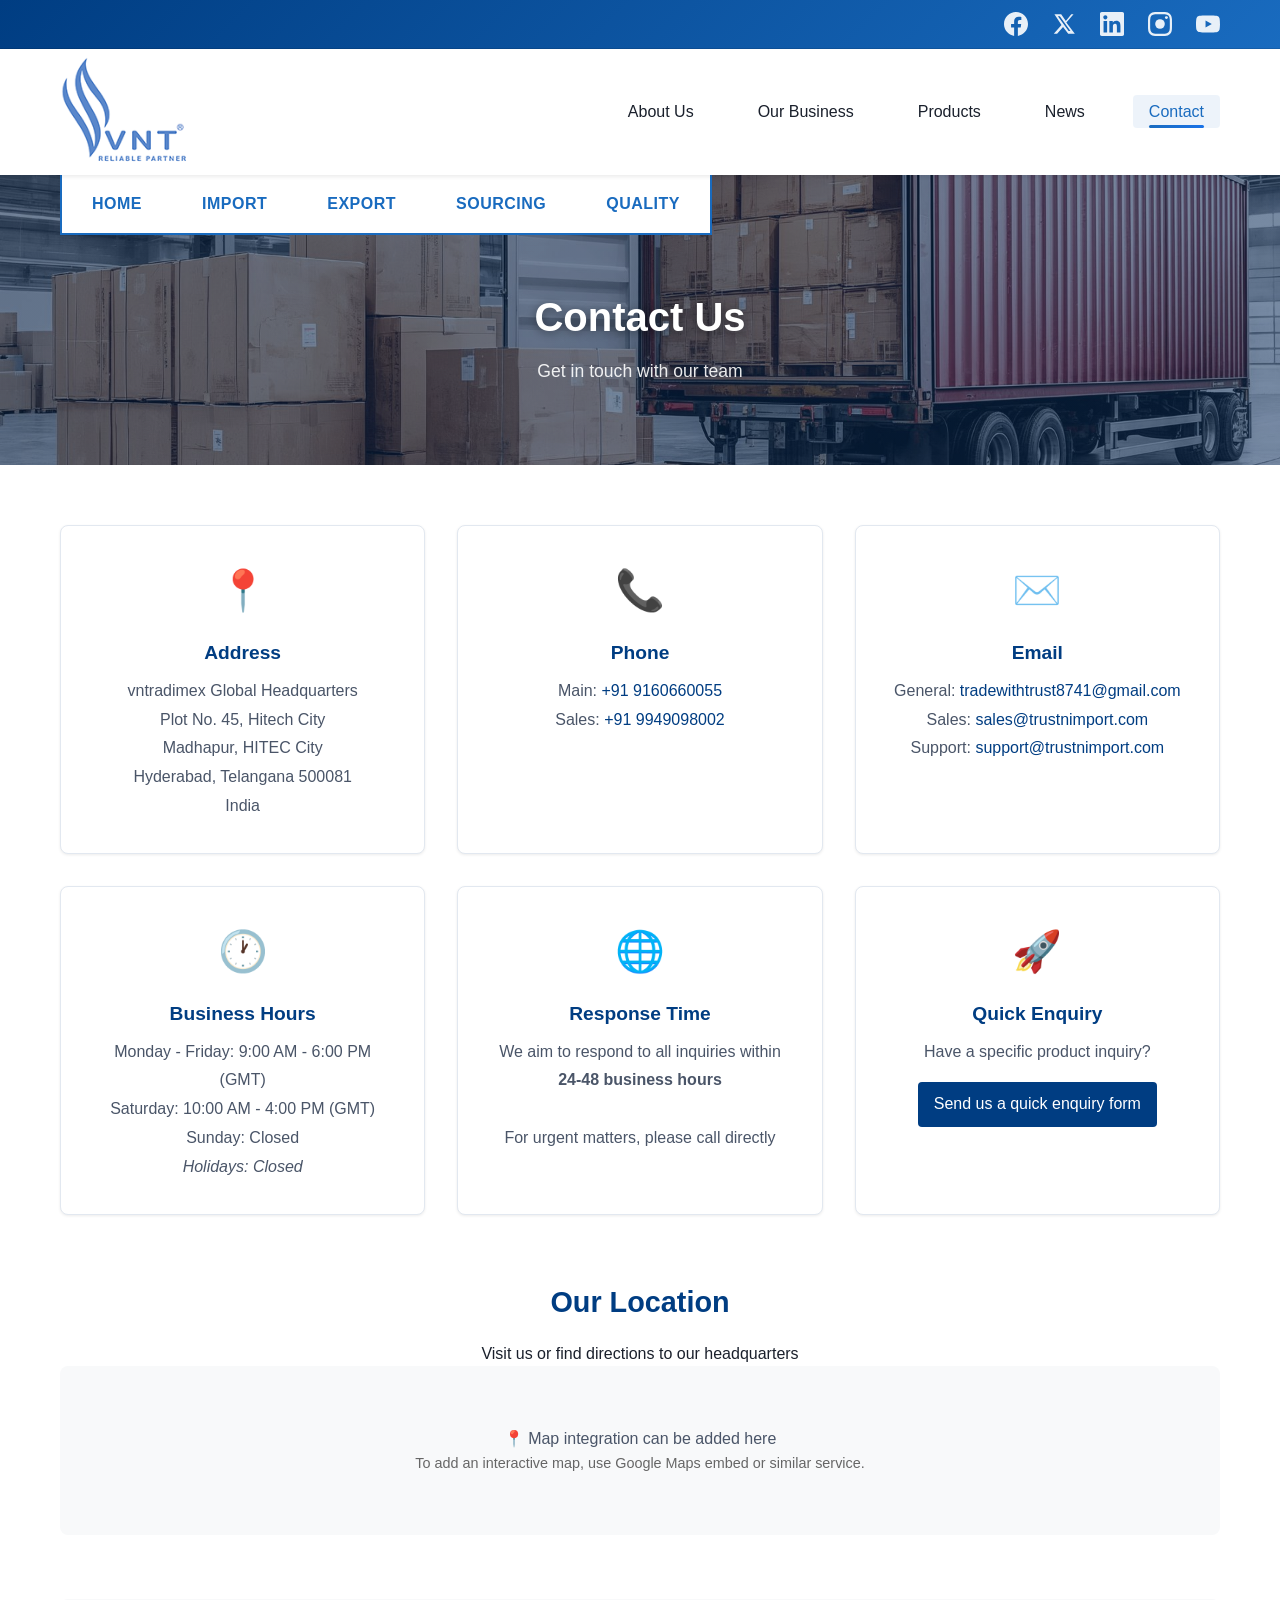
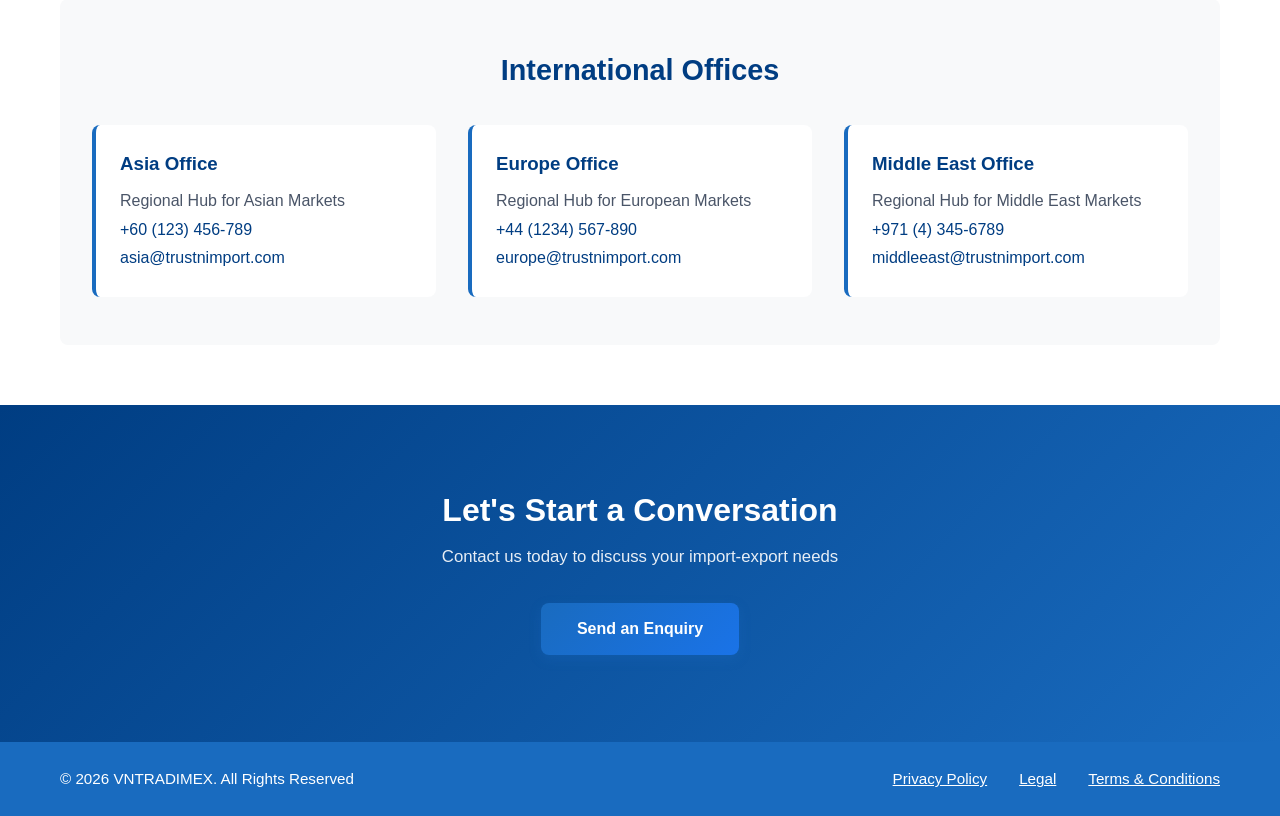
==== contact.html @ cd4cb543 "Initial commit: vntradimex static site Co-Authored-By: Claude Fable 5 <noreply@anthropic.com>" ====
<!DOCTYPE html>
<html lang="en">
<head>
    <meta charset="UTF-8">
    <meta name="viewport" content="width=device-width, initial-scale=1.0">
    <meta name="description" content="Contact vntradimex - Your trusted import-export partner. Find our address, phone, and email information.">
    <meta name="keywords" content="contact, address, phone, email, location, import-export">
    <title>Contact Us - vntradimex</title>
    <link rel="stylesheet" href="styles.css?v=5">
</head>
<body>
    <header>
        <div class="social-bar">
            <div class="container">
                <div class="social-icons">
                    <a href="https://facebook.com" target="_blank" aria-label="Facebook">
                        <svg viewBox="0 0 24 24" fill="currentColor"><path d="M24 12.073c0-6.627-5.373-12-12-12s-12 5.373-12 12c0 5.99 4.388 10.954 10.125 11.854v-8.385H7.078v-3.47h3.047V9.43c0-3.007 1.792-4.669 4.533-4.669 1.312 0 2.686.235 2.686.235v2.953H15.83c-1.491 0-1.956.925-1.956 1.874v2.25h3.328l-.532 3.47h-2.796v8.385C19.612 23.027 24 18.062 24 12.073z"/></svg>
                    </a>
                    <a href="https://twitter.com" target="_blank" aria-label="X">
                        <svg viewBox="0 0 24 24" fill="currentColor"><path d="M18.244 2.25h3.308l-7.227 8.26 8.502 11.24h-6.6l-5.165-6.756-5.966 6.756h-3.328l7.73-8.835L2.42 2.25h6.76l4.675 6.852 5.422-6.852zM16.62 19.02h1.828L7.822 4.15H5.88z"/></svg>
                    </a>
                    <a href="https://linkedin.com" target="_blank" aria-label="LinkedIn">
                        <svg viewBox="0 0 24 24" fill="currentColor"><path d="M20.447 20.452h-3.554v-5.569c0-1.328-.027-3.037-1.852-3.037-1.853 0-2.136 1.445-2.136 2.939v5.667H9.351V9h3.414v1.561h.046c.477-.9 1.637-1.85 3.37-1.85 3.601 0 4.267 2.37 4.267 5.455v6.286zM5.337 7.433c-1.144 0-2.063-.926-2.063-2.065 0-1.138.92-2.063 2.063-2.063 1.14 0 2.064.925 2.064 2.063 0 1.139-.925 2.065-2.064 2.065zm1.782 13.019H3.555V9h3.564v11.452zM22.225 0H1.771C.792 0 0 .774 0 1.729v20.542C0 23.227.792 24 1.771 24h20.451C23.2 24 24 23.227 24 22.271V1.729C24 .774 23.2 0 22.225 0z"/></svg>
                    </a>
                    <a href="https://instagram.com" target="_blank" aria-label="Instagram">
                        <svg viewBox="0 0 24 24" fill="currentColor"><path d="M12 2.163c3.204 0 3.584.012 4.85.07 3.252.148 4.771 1.691 4.919 4.919.058 1.265.069 1.645.069 4.849 0 3.205-.012 3.584-.069 4.849-.149 3.225-1.664 4.771-4.919 4.919-1.266.058-1.644.07-4.85.07-3.204 0-3.584-.012-4.849-.07-3.26-.149-4.771-1.699-4.919-4.92-.058-1.265-.07-1.644-.07-4.849 0-3.204.013-3.583.07-4.849.149-3.227 1.664-4.771 4.919-4.919 1.266-.057 1.645-.069 4.849-.069zm0-2.163C8.756 0 8.313.014 7.053.072 2.695.272.273 2.69.073 7.052.014 8.313 0 8.756 0 12s.013 3.687.072 4.947c.2 4.358 2.618 6.78 6.98 6.98 1.259.058 1.702.072 4.948.072 3.247 0 3.691-.014 4.951-.072 4.358-.2 6.78-2.618 6.977-6.98.058-1.26.073-1.703.073-4.948 0-3.246-.015-3.689-.073-4.948-.196-4.354-2.617-6.78-6.977-6.98C15.687.014 15.231 0 12 0z"/><circle cx="12" cy="12" r="3.6"/><path d="M12 16.8a4.8 4.8 0 1 1 0-9.6 4.8 4.8 0 0 1 0 9.6z"/><circle cx="18.406" cy="5.595" r="1.44"/></svg>
                    </a>
                    <a href="https://youtube.com" target="_blank" aria-label="YouTube">
                        <svg viewBox="0 0 24 24" fill="currentColor"><path d="M23.498 6.186a3.016 3.016 0 0 0-2.122-2.136C19.505 3.545 12 3.545 12 3.545s-7.505 0-9.377.505A3.017 3.017 0 0 0 .502 6.186C0 8.07 0 12 0 12s0 3.93.502 5.814a3.016 3.016 0 0 0 2.122 2.136c1.871.505 9.376.505 9.376.505s7.505 0 9.377-.505a3.015 3.015 0 0 0 2.122-2.136C24 15.93 24 12 24 12s0-3.93-.502-5.814zM9.545 15.568V8.432L15.818 12l-6.273 3.568z"/></svg>
                    </a>
                </div>
            </div>
        </div>
        <nav class="navbar">
            <div class="container">
                <div class="logo">
                    <a href="index.html" class="logo-link">
                        <img src="images/logo.png" alt="vntradimex - Import Export" class="logo-img">
                    </a>
                </div>
                <ul class="nav-menu">
                    <li><a href="about.html">About Us</a></li>
                    <li><a href="our-business.html">Our Business</a></li>
                    <li><a href="products.html">Products</a></li>
                    <li><a href="news.html">News</a></li>
                    <li><a href="contact.html">Contact</a></li>
                </ul>
                <div class="hamburger">
                    <span></span>
                    <span></span>
                    <span></span>
                </div>
            </div>
        </nav>
    </header>

    <main>
        <section class="page-hero">
            <div class="banner-tabs">
                <a href="index.html" class="pagi-btn">HOME</a>
                <a href="index.html#import" class="pagi-btn">IMPORT</a>
                <a href="index.html#export" class="pagi-btn">EXPORT</a>
                <a href="index.html#sourcing" class="pagi-btn">SOURCING</a>
                <a href="index.html#quality" class="pagi-btn">QUALITY</a>
            </div>
            <div class="container">
                <h1>Contact Us</h1>
                <p>Get in touch with our team</p>
            </div>
        </section>

        <section class="contact-section">
            <div class="container">
                <div class="contact-grid">
                    <div class="contact-card">
                        <div class="contact-icon">📍</div>
                        <h3>Address</h3>
                        <p>
                            vntradimex Global Headquarters<br>
                            Plot No. 45, Hitech City<br>
                            Madhapur, HITEC City<br>
                            Hyderabad, Telangana 500081<br>
                            India
                        </p>
                    </div>

                    <div class="contact-card">
                        <div class="contact-icon">📞</div>
                        <h3>Phone</h3>
                        <p>
                            Main: <a href="tel:+919160660055">+91 9160660055</a><br>
                            Sales: <a href="tel:+919949098002">+91 9949098002</a>
                        </p>
                    </div>

                    <div class="contact-card">
                        <div class="contact-icon">✉️</div>
                        <h3>Email</h3>
                        <p>
                            General: <a href="mailto:tradewithtrust8741@gmail.com">tradewithtrust8741@gmail.com</a><br>
                            Sales: <a href="mailto:sales@trustnimport.com">sales@trustnimport.com</a><br>
                            Support: <a href="mailto:support@trustnimport.com">support@trustnimport.com</a>
                        </p>
                    </div>

                    <div class="contact-card">
                        <div class="contact-icon">🕐</div>
                        <h3>Business Hours</h3>
                        <p>
                            Monday - Friday: 9:00 AM - 6:00 PM (GMT)<br>
                            Saturday: 10:00 AM - 4:00 PM (GMT)<br>
                            Sunday: Closed<br>
                            <em>Holidays: Closed</em>
                        </p>
                    </div>

                    <div class="contact-card">
                        <div class="contact-icon">🌐</div>
                        <h3>Response Time</h3>
                        <p>
                            We aim to respond to all inquiries within<br>
                            <strong>24-48 business hours</strong><br>
                            <br>
                            For urgent matters, please call directly
                        </p>
                    </div>

                    <div class="contact-card">
                        <div class="contact-icon">🚀</div>
                        <h3>Quick Enquiry</h3>
                        <p>
                            Have a specific product inquiry?<br>
                            <a href="enquiry.html" class="quick-link">Send us a quick enquiry form</a>
                        </p>
                    </div>
                </div>

                <div class="map-section">
                    <h2>Our Location</h2>
                    <p>Visit us or find directions to our headquarters</p>
                    <div class="map-placeholder">
                        <p>📍 Map integration can be added here</p>
                        <p style="font-size: 0.9em; color: #666;">
                            To add an interactive map, use Google Maps embed or similar service.
                        </p>
                    </div>
                </div>

                <div class="international-offices">
                    <h2>International Offices</h2>
                    <div class="offices-grid">
                        <div class="office">
                            <h3>Asia Office</h3>
                            <p>
                                Regional Hub for Asian Markets<br>
                                <a href="tel:+60123456789">+60 (123) 456-789</a><br>
                                <a href="mailto:asia@trustnimport.com">asia@trustnimport.com</a>
                            </p>
                        </div>
                        <div class="office">
                            <h3>Europe Office</h3>
                            <p>
                                Regional Hub for European Markets<br>
                                <a href="tel:+441234567890">+44 (1234) 567-890</a><br>
                                <a href="mailto:europe@trustnimport.com">europe@trustnimport.com</a>
                            </p>
                        </div>
                        <div class="office">
                            <h3>Middle East Office</h3>
                            <p>
                                Regional Hub for Middle East Markets<br>
                                <a href="tel:+97143456789">+971 (4) 345-6789</a><br>
                                <a href="mailto:middleeast@trustnimport.com">middleeast@trustnimport.com</a>
                            </p>
                        </div>
                    </div>
                </div>
            </div>
        </section>

        <section class="cta-section">
            <div class="container">
                <h2>Let's Start a Conversation</h2>
                <p>Contact us today to discuss your import-export needs</p>
                <a href="enquiry.html" class="cta-button">Send an Enquiry</a>
            </div>
        </section>
    </main>

    <footer class="footer-slim">
        <div class="container">
            <div class="footer-slim-row">
                <p>&copy; 2026 VNTRADIMEX. All Rights Reserved</p>
                <ul class="footer-slim-links">
                    <li><a href="about.html">Privacy Policy</a></li>
                    <li><a href="about.html">Legal</a></li>
                    <li><a href="about.html">Terms &amp; Conditions</a></li>
                </ul>
            </div>
        </div>
    </footer>

    <script src="script.js"></script>
</body>
</html>
---- styles.css ----
:root {
    --primary-color: #003d82;
    --secondary-color: #002654;
    --accent-color: #d32f2f;
    --light-bg: #f8f9fa;
    --white: #ffffff;
    --text-dark: #1a202c;
    --text-light: #4a5568;
    --border-color: #e2e8f0;
    --success-color: #2d7a4a;
    --error-color: #e74c3c;
    --brand-blue: #196bbf;
    --brand-blue-light: #1a73e8;
}

* {
    margin: 0;
    padding: 0;
    box-sizing: border-box;
}

body {
    font-family: 'Segoe UI', Tahoma, Geneva, Verdana, sans-serif;
    line-height: 1.6;
    color: var(--text-dark);
    background-color: var(--white);
}

.container {
    max-width: 1200px;
    margin: 0 auto;
    padding: 0 20px;
}

/* Header & Navigation */
header {
    background-color: var(--white);
    box-shadow: 0 2px 4px rgba(0, 0, 0, 0.08);
    position: sticky;
    top: 0;
    z-index: 1000;
}

.social-bar {
    background: linear-gradient(135deg, var(--primary-color) 0%, var(--brand-blue) 100%);
    padding: 0.75rem 0;
    border-bottom: 1px solid rgba(0, 0, 0, 0.1);
}

.social-bar .container {
    display: flex;
    justify-content: flex-end;
    align-items: center;
}

.social-icons {
    display: flex;
    gap: 1.5rem;
    align-items: center;
}

.social-icons a {
    display: flex;
    align-items: center;
    justify-content: center;
    width: 24px;
    height: 24px;
    color: var(--white);
    transition: all 0.3s ease;
    opacity: 0.9;
}

.social-icons a:hover {
    opacity: 1;
    transform: scale(1.15) translateY(-2px);
    color: #ffb84d;
}

.social-icons svg {
    width: 100%;
    height: 100%;
    fill: currentColor;
}

.navbar {
    padding: 0.5rem 0;
}

.navbar .container {
    display: flex;
    justify-content: space-between;
    align-items: center;
    gap: 2rem;
}

.logo {
    display: flex;
    align-items: center;
}

.logo-link {
    display: flex;
    align-items: center;
    text-decoration: none;
    cursor: pointer;
}

.logo-img {
    height: 110px;
    width: auto;
    max-width: 380px;
    object-fit: contain;
    transition: transform 0.3s cubic-bezier(0.4, 0, 0.2, 1);
    mix-blend-mode: multiply;
}

.logo-link:hover .logo-img {
    transform: scale(1.05);
}

.logo h1 {
    font-size: 1.8rem;
    color: var(--primary-color);
    font-weight: 700;
    letter-spacing: 0.5px;
}

.nav-menu {
    display: flex;
    list-style: none;
    gap: 2rem;
    margin-left: auto;
}

.nav-menu a {
    text-decoration: none;
    color: var(--text-dark);
    font-weight: 500;
    transition: all 0.3s ease;
    position: relative;
    padding: 0.5rem 1rem;
    border-radius: 4px;
}

.nav-menu a:hover,
.nav-menu a.active {
    color: var(--brand-blue);
    background-color: rgba(25, 107, 191, 0.08);
}

.nav-menu a::after {
    content: '';
    position: absolute;
    bottom: 0;
    left: 1rem;
    width: 0;
    height: 3px;
    background: linear-gradient(90deg, var(--brand-blue), var(--brand-blue-light));
    transition: width 0.4s cubic-bezier(0.4, 0, 0.2, 1);
    border-radius: 2px;
}

.nav-menu a:hover::after,
.nav-menu a.active::after {
    width: calc(100% - 2rem);
}

.hamburger {
    display: none;
    flex-direction: column;
    cursor: pointer;
    margin-left: auto;
}

.hamburger span {
    width: 25px;
    height: 3px;
    background-color: var(--text-dark);
    margin: 5px 0;
    transition: 0.3s;
}

/* Sub Navigation Bar */
.sub-navbar {
    background: linear-gradient(135deg, var(--brand-blue) 0%, var(--brand-blue-light) 100%);
    border-bottom: 2px solid var(--primary-color);
}

.sub-navbar .container {
    display: flex;
    justify-content: flex-start;
    align-items: center;
}

.sub-nav-menu {
    display: flex;
    list-style: none;
    gap: 0;
    margin: 0;
    width: 100%;
}

.sub-nav-menu li {
    flex: 1;
    text-align: center;
}

.sub-nav-menu a {
    display: block;
    color: var(--white);
    text-decoration: none;
    font-weight: 600;
    font-size: 0.95rem;
    padding: 1rem;
    transition: all 0.3s ease;
    border-bottom: 3px solid transparent;
    letter-spacing: 0.5px;
}

.sub-nav-menu a:hover,
.sub-nav-menu a.active {
    background-color: rgba(255, 255, 255, 0.1);
    border-bottom-color: var(--white);
}

@media (max-width: 768px) {
    .sub-nav-menu {
        overflow-x: auto;
        flex-wrap: nowrap;
    }

    .sub-nav-menu li {
        min-width: 120px;
    }
}

/* Hero Section */
.hero {
    color: var(--white);
    padding: 100px 20px;
    text-align: center;
    min-height: 400px;
    display: flex;
    align-items: center;
    justify-content: center;
    position: relative;
    overflow: hidden;
    background-image: url('images/hero-bg.svg');
    background-position: center;
    background-size: cover;
}

.hero-overlay {
    position: absolute;
    top: 0;
    left: 0;
    right: 0;
    bottom: 0;
    background: linear-gradient(135deg, rgba(0, 38, 84, 0.45) 0%, rgba(0, 61, 130, 0.35) 100%);
    pointer-events: none;
    z-index: 1;
}

.hero-content {
    position: relative;
    z-index: 2;
    animation: slideUp 0.8s ease-out;
    max-width: 800px;
}

@keyframes slideUp {
    from {
        opacity: 0;
        transform: translateY(30px);
    }
    to {
        opacity: 1;
        transform: translateY(0);
    }
}

.hero-content h1 {
    font-size: 3.5rem;
    margin-bottom: 1rem;
    font-weight: 900;
    letter-spacing: -1px;
    line-height: 1.1;
    text-shadow: 0 2px 10px rgba(0, 0, 0, 0.3);
}

.hero-content p {
    font-size: 1.3rem;
    margin-bottom: 2rem;
    opacity: 0.95;
    font-weight: 500;
    line-height: 1.6;
    text-shadow: 0 1px 5px rgba(0, 0, 0, 0.2);
}

.page-hero {
    background-image: linear-gradient(135deg, rgba(0, 30, 70, 0.55) 0%, rgba(10, 45, 90, 0.55) 100%), url('images/hero/hero-home.jpg');
    background-size: cover;
    background-position: center;
    color: var(--white);
    padding: 110px 20px 80px;
    text-align: center;
    position: relative;
}

.page-hero h1 {
    text-shadow: 0 2px 10px rgba(0, 0, 0, 0.4);
}

.page-hero h1 {
    font-size: 2.5rem;
    margin-bottom: 0.5rem;
}

.page-hero p {
    font-size: 1.1rem;
    opacity: 0.9;
}

/* Buttons */
.cta-button {
    display: inline-block;
    background: linear-gradient(135deg, var(--brand-blue) 0%, var(--brand-blue-light) 100%);
    color: var(--white);
    padding: 13px 36px;
    border-radius: 8px;
    text-decoration: none;
    font-weight: 600;
    transition: all 0.3s cubic-bezier(0.4, 0, 0.2, 1);
    border: none;
    cursor: pointer;
    font-size: 1rem;
    box-shadow: 0 4px 12px rgba(25, 107, 191, 0.3);
    position: relative;
    overflow: hidden;
}

.cta-button::before {
    content: '';
    position: absolute;
    top: 50%;
    left: 50%;
    width: 0;
    height: 0;
    background: rgba(255, 255, 255, 0.3);
    border-radius: 50%;
    transform: translate(-50%, -50%);
    transition: width 0.6s, height 0.6s;
}

.cta-button:hover::before {
    width: 300px;
    height: 300px;
}

.cta-button:hover {
    background: linear-gradient(135deg, var(--primary-color) 0%, var(--brand-blue) 100%);
    box-shadow: 0 8px 20px rgba(25, 107, 191, 0.4);
    transform: translateY(-3px);
}

.view-btn {
    display: inline-block;
    color: var(--primary-color);
    text-decoration: none;
    font-weight: 600;
    border-bottom: 2px solid var(--primary-color);
    padding: 5px 0;
    transition: all 0.3s ease;
}

.view-btn:hover {
    color: var(--brand-blue);
    border-bottom-color: var(--brand-blue);
}

/* Services Section */
.services {
    padding: 80px 20px;
    background-color: #f5f5f5;
}

.services h2 {
    font-size: 2.2rem;
    margin-bottom: 3rem;
    text-align: center;
    color: var(--primary-color);
    font-weight: 700;
}

.services-grid {
    display: grid;
    grid-template-columns: repeat(auto-fit, minmax(200px, 1fr));
    gap: 2rem;
}

.service-card {
    background-color: var(--white);
    padding: 2.5rem 1.5rem;
    border-radius: 8px;
    text-align: center;
    transition: all 0.3s ease;
    border: none;
    border-top: 4px solid var(--brand-blue);
    box-shadow: 0 2px 12px rgba(0, 0, 0, 0.08);
}

.service-card:hover {
    transform: translateY(-8px);
    box-shadow: 0 15px 35px rgba(0, 82, 204, 0.15);
}

.service-icon {
    font-size: 2.8rem;
    margin-bottom: 1rem;
}

.service-card h3 {
    color: var(--primary-color);
    font-size: 1.2rem;
    margin-bottom: 0.75rem;
    font-weight: 700;
    letter-spacing: 1px;
}

.service-card p {
    color: var(--text-light);
    font-size: 0.95rem;
    line-height: 1.6;
}

/* About Section */
.about-section {
    padding: 80px 20px;
    background-color: var(--white);
}

.about-section h2 {
    font-size: 2.2rem;
    margin-bottom: 3rem;
    text-align: center;
    color: var(--primary-color);
    font-weight: 700;
}

.about-grid {
    display: grid;
    grid-template-columns: repeat(auto-fit, minmax(250px, 1fr));
    gap: 2rem;
}

.about-card {
    background: linear-gradient(135deg, #f8fafc 0%, var(--white) 100%);
    padding: 2.5rem 2rem;
    border-radius: 8px;
    text-align: center;
    box-shadow: 0 2px 12px rgba(0, 0, 0, 0.08);
    border-left: 4px solid var(--brand-blue);
    transition: all 0.3s ease;
}

.about-card:hover {
    transform: translateY(-4px);
    box-shadow: 0 12px 24px rgba(0, 82, 204, 0.15);
}

.about-card h3 {
    color: var(--primary-color);
    font-size: 1.2rem;
    margin-bottom: 1rem;
    font-weight: 700;
    letter-spacing: 1px;
}

.about-card p {
    color: var(--text-light);
    line-height: 1.7;
    font-size: 0.95rem;
}

/* Global Network Section */
.global-network {
    padding: 80px 20px;
    background: linear-gradient(135deg, #e8f0f8 0%, #d6e5f5 100%);
}

.global-network h2 {
    font-size: 2.2rem;
    margin-bottom: 2rem;
    text-align: center;
    color: var(--primary-color);
    font-weight: 700;
}

.network-content {
    text-align: center;
    color: var(--text-dark);
    font-size: 1.05rem;
    line-height: 1.7;
    max-width: 700px;
    margin: 0 auto;
}

/* News Section */
.news-section {
    padding: 80px 20px;
    background-color: #f5f5f5;
}

.news-section h2 {
    font-size: 2.2rem;
    margin-bottom: 3rem;
    text-align: center;
    color: var(--primary-color);
    font-weight: 700;
}

.news-grid {
    display: grid;
    grid-template-columns: repeat(auto-fit, minmax(280px, 1fr));
    gap: 2rem;
}

.news-card {
    background-color: var(--white);
    padding: 2rem;
    border-radius: 8px;
    border-left: 4px solid var(--brand-blue);
    transition: all 0.3s ease;
    box-shadow: 0 2px 12px rgba(0, 0, 0, 0.08);
}

.news-card:hover {
    transform: translateY(-4px);
    box-shadow: 0 12px 24px rgba(0, 82, 204, 0.15);
}

.news-card h3 {
    color: var(--primary-color);
    font-size: 1.2rem;
    margin-bottom: 0.75rem;
    font-weight: 700;
}

.news-card p {
    color: var(--text-light);
    line-height: 1.6;
    margin-bottom: 1rem;
    font-size: 0.95rem;
}

.view-more {
    color: var(--brand-blue);
    text-decoration: none;
    font-weight: 600;
    transition: all 0.3s ease;
    display: inline-block;
}

.view-more:hover {
    color: #ff5722;
    transform: translateX(4px);
}

/* Featured Products Section */
.featured-products {
    padding: 80px 20px;
    background-color: #f5f5f5;
}

.featured-products h2 {
    font-size: 2.2rem;
    margin-bottom: 3rem;
    text-align: center;
    color: var(--primary-color);
    font-weight: 700;
}

/* Products Section */
.products-section {
    padding: 80px 20px;
    background-color: var(--white);
}

.products-section h2 {
    font-size: 2.2rem;
    margin-bottom: 3rem;
    text-align: center;
    color: var(--primary-color);
    font-weight: 700;
}

.products-cta {
    text-align: center;
    margin-top: 3rem;
}

.view-more-btn {
    display: inline-block;
    background: linear-gradient(135deg, var(--brand-blue) 0%, var(--brand-blue-light) 100%);
    color: var(--white);
    padding: 12px 32px;
    border-radius: 8px;
    text-decoration: none;
    font-weight: 600;
    transition: all 0.3s ease;
    border: none;
    cursor: pointer;
    font-size: 1rem;
    box-shadow: 0 4px 12px rgba(25, 107, 191, 0.3);
}

.view-more-btn:hover {
    background: linear-gradient(135deg, var(--primary-color) 0%, var(--brand-blue) 100%);
    box-shadow: 0 8px 20px rgba(25, 107, 191, 0.4);
    transform: translateY(-3px);
}

.products-grid {
    display: grid;
    grid-template-columns: repeat(auto-fit, minmax(250px, 1fr));
    gap: 2rem;
}

.product-card {
    background-color: var(--white);
    border-radius: 8px;
    overflow: hidden;
    box-shadow: 0 2px 12px rgba(0, 0, 0, 0.08);
    transition: all 0.4s cubic-bezier(0.4, 0, 0.2, 1);
    border: none;
    border-top: 3px solid var(--brand-blue);
    position: relative;
}

.product-card:hover {
    transform: translateY(-8px);
    box-shadow: 0 15px 35px rgba(0, 82, 204, 0.2);
}

.product-image {
    width: 100%;
    height: 200px;
    background: linear-gradient(135deg, var(--light-bg) 0%, #e5e7eb 100%);
    overflow: hidden;
    position: relative;
}

.product-image img {
    width: 100%;
    height: 100%;
    object-fit: cover;
    transition: transform 0.4s cubic-bezier(0.4, 0, 0.2, 1);
}

.product-card:hover .product-image img {
    transform: scale(1.1);
}

.product-card h3 {
    padding: 1.5rem 1rem 0.5rem;
    font-size: 1.3rem;
    color: var(--primary-color);
}

.product-card p {
    padding: 0 1rem;
    color: var(--text-light);
    font-size: 0.95rem;
}

.product-card .view-btn {
    display: block;
    padding: 1rem;
    margin-top: 0.5rem;
    text-align: center;
    margin-bottom: 1rem;
    border: none;
}

/* Products Section (Detailed) */
.products-section {
    padding: 60px 20px;
}

@keyframes slideInLeft {
    from {
        opacity: 0;
        transform: translateX(-60px);
    }
    to {
        opacity: 1;
        transform: translateX(0);
    }
}

@keyframes slideInRight {
    from {
        opacity: 0;
        transform: translateX(60px);
    }
    to {
        opacity: 1;
        transform: translateX(0);
    }
}

@keyframes flash {
    0% {
        background-color: transparent;
    }
    50% {
        background-color: rgba(25, 107, 191, 0.15);
    }
    100% {
        background-color: transparent;
    }
}

.product-detail {
    display: grid;
    grid-template-columns: 1fr 1fr;
    gap: 3rem;
    margin-bottom: 4rem;
    align-items: center;
}

/* hide for scroll-reveal only when JS is active */
.js .product-detail:not(.animate-in) {
    opacity: 0;
}

.product-detail.animate-in {
    animation: flash 0.8s ease-in-out;
    opacity: 1;
}

.product-detail.animate-in:nth-child(1),
.product-detail.animate-in:nth-child(3),
.product-detail.animate-in:nth-child(5) {
    animation: slideInLeft 0.8s cubic-bezier(0.4, 0, 0.2, 1), flash 0.8s ease-in-out;
}

.product-detail.animate-in:nth-child(2),
.product-detail.animate-in:nth-child(4) {
    animation: slideInRight 0.8s cubic-bezier(0.4, 0, 0.2, 1), flash 0.8s ease-in-out;
}

.product-detail:nth-child(even) {
    direction: rtl;
}

.product-detail:nth-child(even) > * {
    direction: ltr;
}

.product-detail-image {
    width: 100%;
    height: 400px;
    background-color: #f0f0f0;
    border-radius: 8px;
    overflow: hidden;
    transition: all 0.4s cubic-bezier(0.4, 0, 0.2, 1);
    box-shadow: 0 10px 30px rgba(0, 0, 0, 0.1);
}

.product-detail:hover .product-detail-image {
    transform: scale(1.05) translateY(-8px);
    box-shadow: 0 20px 50px rgba(25, 107, 191, 0.2);
}

.product-detail-image img {
    width: 100%;
    height: 100%;
    object-fit: cover;
    transition: transform 0.5s cubic-bezier(0.4, 0, 0.2, 1);
}

.product-detail:hover .product-detail-image img {
    transform: scale(1.08);
}

.product-detail-content {
    transition: all 0.4s cubic-bezier(0.4, 0, 0.2, 1);
}

.product-detail:hover .product-detail-content {
    transform: translateY(-4px);
}

.product-detail-content h2 {
    font-size: 2rem;
    color: var(--primary-color);
    margin-bottom: 0.5rem;
    transition: all 0.4s cubic-bezier(0.4, 0, 0.2, 1);
}

.product-detail:hover .product-detail-content h2 {
    color: var(--brand-blue);
    text-shadow: 0 2px 4px rgba(25, 107, 191, 0.15);
}

.product-type {
    display: inline-block;
    background-color: var(--brand-blue);
    color: var(--white);
    padding: 4px 12px;
    border-radius: 20px;
    font-size: 0.85rem;
    font-weight: 600;
    margin-bottom: 1rem;
}

.product-description {
    color: var(--text-light);
    font-size: 1.05rem;
    line-height: 1.7;
    margin-bottom: 1.5rem;
}

.product-specs h3 {
    font-size: 1.1rem;
    color: var(--primary-color);
    margin-bottom: 1rem;
    margin-top: 1.5rem;
}

.product-specs ul {
    list-style: none;
    margin-bottom: 1.5rem;
}

.product-specs li {
    padding: 0.5rem 0;
    color: var(--text-light);
    border-bottom: 1px solid var(--border-color);
}

.product-specs li:last-child {
    border-bottom: none;
}

/* Why Choose Us / Benefits */
.why-choose-us {
    padding: 60px 20px;
    background-color: var(--light-bg);
}

.why-choose-us h2 {
    font-size: 2rem;
    margin-bottom: 3rem;
    text-align: center;
    color: var(--primary-color);
}

.benefits-grid {
    display: grid;
    grid-template-columns: repeat(auto-fit, minmax(250px, 1fr));
    gap: 2rem;
}

.benefit {
    background: linear-gradient(135deg, var(--white) 0%, #f8fafc 100%);
    padding: 2.5rem 2rem;
    border-radius: 12px;
    text-align: center;
    box-shadow: 0 2px 8px rgba(0, 0, 0, 0.06);
    transition: all 0.3s ease;
    border: 1px solid var(--border-color);
    position: relative;
    overflow: hidden;
}

.benefit::before {
    content: '';
    position: absolute;
    top: 0;
    left: 0;
    right: 0;
    height: 4px;
    background: linear-gradient(90deg, var(--brand-blue), var(--brand-blue-light));
    transform: translateX(-100%);
    transition: transform 0.4s ease;
}

.benefit:hover {
    transform: translateY(-6px);
    box-shadow: 0 12px 24px rgba(30, 58, 138, 0.12);
}

.benefit:hover::before {
    transform: translateX(0);
}

.benefit h3 {
    color: var(--primary-color);
    font-size: 1.2rem;
    margin-bottom: 0.75rem;
    font-weight: 700;
}

.benefit p {
    color: var(--text-light);
    line-height: 1.7;
    font-size: 0.95rem;
}

.benefits-list {
    list-style: none;
    margin-top: 2rem;
}

.benefits-list li {
    padding: 1rem 0;
    border-bottom: 1px solid var(--border-color);
    color: var(--text-light);
}

.benefits-list li:last-child {
    border-bottom: none;
}

.benefits-list strong {
    color: var(--primary-color);
}

/* Values Grid */
.values-grid {
    display: grid;
    grid-template-columns: repeat(auto-fit, minmax(220px, 1fr));
    gap: 2rem;
    margin-top: 2rem;
}

.value-card {
    background-color: var(--white);
    padding: 1.5rem;
    border-radius: 8px;
    border-left: 4px solid var(--primary-color);
    box-shadow: 0 2px 5px rgba(0, 0, 0, 0.05);
}

.value-card h3 {
    color: var(--primary-color);
    margin-bottom: 0.5rem;
}

.value-card p {
    color: var(--text-light);
    font-size: 0.95rem;
}

/* Testimonials Section */
.testimonials {
    padding: 60px 20px;
    background-color: var(--light-bg);
}

.testimonials h2 {
    font-size: 2rem;
    margin-bottom: 3rem;
    text-align: center;
    color: var(--primary-color);
}

.testimonials-grid {
    display: grid;
    grid-template-columns: repeat(auto-fit, minmax(250px, 1fr));
    gap: 2rem;
}

.testimonial-card {
    background-color: var(--white);
    padding: 2rem;
    border-radius: 4px;
    border-left: 4px solid var(--brand-blue);
    box-shadow: 0 1px 3px rgba(0, 0, 0, 0.1);
}

.testimonial-text {
    color: var(--text-dark);
    font-style: italic;
    margin-bottom: 1rem;
    line-height: 1.6;
}

.testimonial-author {
    color: var(--text-light);
    font-size: 0.9rem;
    margin: 0;
}

/* Credentials Section */
.credentials {
    padding: 60px 20px;
    background-color: var(--white);
}

.credentials h2 {
    font-size: 2rem;
    margin-bottom: 3rem;
    text-align: center;
    color: var(--primary-color);
}

.credentials-grid {
    display: grid;
    grid-template-columns: repeat(auto-fit, minmax(250px, 1fr));
    gap: 2rem;
}

.credential-item {
    background-color: var(--light-bg);
    padding: 2rem;
    border-radius: 4px;
    border-top: 3px solid var(--primary-color);
    text-align: center;
}

.credential-item h3 {
    color: var(--primary-color);
    margin-bottom: 1rem;
    font-size: 1.1rem;
}

.credential-item p {
    color: var(--text-light);
    line-height: 1.8;
}

/* CTA Section */
.cta-section {
    background: linear-gradient(135deg, var(--primary-color) 0%, var(--brand-blue) 100%);
    color: var(--white);
    padding: 80px 20px;
    text-align: center;
}

.cta-section h2 {
    font-size: 2rem;
    margin-bottom: 0.5rem;
    font-weight: 700;
}

.cta-section p {
    font-size: 1.05rem;
    margin-bottom: 2rem;
    opacity: 0.9;
}

/* Enquiry Section */
.enquiry-section {
    padding: 60px 20px;
    background-color: var(--light-bg);
}

.enquiry-container {
    display: grid;
    grid-template-columns: 2fr 1fr;
    gap: 3rem;
    max-width: 1000px;
    margin: 0 auto;
}

.enquiry-form {
    background-color: var(--white);
    padding: 2rem;
    border-radius: 8px;
    box-shadow: 0 1px 3px rgba(0, 0, 0, 0.08);
    border: 1px solid var(--border-color);
}

.form-group {
    margin-bottom: 1.5rem;
}

.form-group label {
    display: block;
    margin-bottom: 0.5rem;
    color: var(--text-dark);
    font-weight: 500;
}

.form-group input,
.form-group select,
.form-group textarea {
    width: 100%;
    padding: 0.75rem;
    border: 1px solid var(--border-color);
    border-radius: 6px;
    font-family: inherit;
    font-size: 1rem;
    color: var(--text-dark);
    transition: all 0.3s ease;
    background-color: var(--light-bg);
}

.form-group input:focus,
.form-group select:focus,
.form-group textarea:focus {
    outline: none;
    border-color: var(--primary-color);
    background-color: var(--white);
    box-shadow: 0 0 0 3px rgba(30, 58, 138, 0.08);
}

.form-group.checkbox {
    display: flex;
    align-items: center;
    margin-bottom: 2rem;
}

.form-group.checkbox input {
    width: auto;
    margin-right: 0.5rem;
}

.checkbox-label {
    display: inline;
    margin: 0;
    font-weight: normal;
}

.submit-button {
    background-color: var(--brand-blue);
    color: var(--white);
    padding: 12px 24px;
    border: none;
    border-radius: 6px;
    font-size: 1rem;
    font-weight: 600;
    cursor: pointer;
    transition: all 0.3s ease;
    width: 100%;
    box-shadow: 0 2px 4px rgba(255, 107, 53, 0.2);
}

.submit-button:hover {
    background-color: #ff5722;
    box-shadow: 0 4px 8px rgba(255, 107, 53, 0.3);
    transform: translateY(-2px);
}

.form-message {
    margin-top: 1rem;
    padding: 1rem;
    border-radius: 4px;
    text-align: center;
    display: none;
}

.form-message.success {
    background-color: #e8f5e9;
    color: var(--success-color);
    display: block;
}

.form-message.error {
    background-color: #ffebee;
    color: var(--error-color);
    display: block;
}

.enquiry-info {
    background-color: var(--white);
    padding: 2rem;
    border-radius: 8px;
    box-shadow: 0 2px 10px rgba(0, 0, 0, 0.1);
    height: fit-content;
}

.enquiry-info h3 {
    color: var(--primary-color);
    margin-bottom: 1.5rem;
    font-size: 1.2rem;
}

.info-item {
    margin-bottom: 1.5rem;
    padding-bottom: 1.5rem;
    border-bottom: 1px solid var(--border-color);
}

.info-item:last-child {
    border-bottom: none;
    margin-bottom: 0;
    padding-bottom: 0;
}

.info-item h4 {
    color: var(--primary-color);
    margin-bottom: 0.5rem;
    font-size: 1rem;
}

.info-item p {
    color: var(--text-light);
    font-size: 0.95rem;
}

.info-item a {
    color: var(--primary-color);
    text-decoration: none;
    font-weight: 500;
}

.info-item a:hover {
    text-decoration: underline;
}

/* Contact Section */
.contact-section {
    padding: 60px 20px;
}

.contact-grid {
    display: grid;
    grid-template-columns: repeat(auto-fit, minmax(280px, 1fr));
    gap: 2rem;
    margin-bottom: 4rem;
}

.contact-card {
    background-color: var(--white);
    padding: 2rem;
    border-radius: 8px;
    text-align: center;
    transition: all 0.3s ease;
    border: 1px solid var(--border-color);
    box-shadow: 0 1px 3px rgba(0, 0, 0, 0.08);
}

.contact-card:hover {
    transform: translateY(-4px);
    box-shadow: 0 8px 16px rgba(30, 58, 138, 0.1);
    border-color: var(--brand-blue);
}

.contact-icon {
    font-size: 2.5rem;
    margin-bottom: 1rem;
}

.contact-card h3 {
    color: var(--primary-color);
    font-size: 1.2rem;
    margin-bottom: 0.5rem;
}

.contact-card p {
    color: var(--text-light);
    line-height: 1.8;
}

.contact-card a {
    color: var(--primary-color);
    text-decoration: none;
    font-weight: 500;
}

.contact-card a:hover {
    text-decoration: underline;
}

.quick-link {
    display: inline-block;
    margin-top: 1rem;
    padding: 8px 16px;
    background-color: var(--primary-color);
    color: var(--white) !important;
    border-radius: 4px;
    text-decoration: none !important;
}

.quick-link:hover {
    background-color: var(--secondary-color);
    text-decoration: none !important;
}

.map-section {
    margin: 4rem 0;
    text-align: center;
}

.map-section h2 {
    color: var(--primary-color);
    font-size: 1.8rem;
    margin-bottom: 1rem;
}

.map-placeholder {
    background-color: var(--light-bg);
    border-radius: 8px;
    padding: 60px 20px;
    text-align: center;
    color: var(--text-light);
}

.international-offices {
    background-color: var(--light-bg);
    padding: 3rem 2rem;
    border-radius: 8px;
    margin-top: 3rem;
}

.international-offices h2 {
    color: var(--primary-color);
    font-size: 1.8rem;
    text-align: center;
    margin-bottom: 2rem;
}

.offices-grid {
    display: grid;
    grid-template-columns: repeat(auto-fit, minmax(250px, 1fr));
    gap: 2rem;
}

.office {
    background-color: var(--white);
    padding: 1.5rem;
    border-radius: 8px;
    border-left: 4px solid var(--brand-blue);
}

.office h3 {
    color: var(--primary-color);
    margin-bottom: 0.5rem;
}

.office p {
    color: var(--text-light);
    line-height: 1.8;
}

.office a {
    color: var(--primary-color);
    text-decoration: none;
    font-weight: 500;
}

.office a:hover {
    text-decoration: underline;
}

/* Footer */
footer {
    background-color: var(--primary-color);
    color: var(--white);
    padding: 3rem 20px 1rem;
}

.footer-content {
    display: grid;
    grid-template-columns: repeat(auto-fit, minmax(250px, 1fr));
    gap: 2rem;
    margin-bottom: 2rem;
}

.footer-section h4 {
    margin-bottom: 1rem;
    font-size: 1.1rem;
}

.footer-section ul {
    list-style: none;
}

.footer-section ul li {
    margin-bottom: 0.5rem;
}

.footer-section a {
    color: #d4d4d4;
    text-decoration: none;
    transition: color 0.3s ease;
}

.footer-section a:hover {
    color: var(--brand-blue);
}

.footer-section p {
    color: #d4d4d4;
    font-size: 0.95rem;
    line-height: 1.6;
}

.footer-bottom {
    border-top: 1px solid rgba(255, 255, 255, 0.1);
    padding-top: 1rem;
    text-align: center;
    color: #d4d4d4;
    font-size: 0.9rem;
}

/* Responsive Design */
@media (max-width: 768px) {
    .nav-menu {
        display: none;
    }

    .hamburger {
        display: flex;
    }

    .social-icons {
        gap: 1rem;
    }

    .social-icons a {
        width: 20px;
        height: 20px;
    }

    .sub-nav-menu {
        flex-wrap: wrap;
    }

    .sub-nav-menu a {
        padding: 0.8rem;
        font-size: 0.85rem;
    }

    .hero-content h1 {
        font-size: 2.5rem;
    }

    .hero-content p {
        font-size: 1.1rem;
    }

    .hamburger.active span:nth-child(1) {
        transform: rotate(45deg) translate(10px, 10px);
    }

    .hamburger.active span:nth-child(2) {
        opacity: 0;
    }

    .hamburger.active span:nth-child(3) {
        transform: rotate(-45deg) translate(7px, -7px);
    }

    .nav-menu.active {
        display: flex;
        flex-direction: column;
        position: absolute;
        top: 100%;
        left: 0;
        width: 100%;
        background-color: var(--white);
        padding: 1rem 0;
        box-shadow: 0 8px 16px rgba(0, 0, 0, 0.1);
        gap: 0;
        margin-left: 0;
    }

    .nav-menu.active li {
        padding: 1rem 2rem;
        border-bottom: 1px solid var(--border-color);
    }

    .nav-menu.active a {
        display: block;
        color: var(--text-dark);
    }

    .hero-content h1 {
        font-size: 2rem;
    }

    .hero-content p {
        font-size: 1.1rem;
    }

    .page-hero h1 {
        font-size: 1.8rem;
    }

    .product-detail {
        grid-template-columns: 1fr;
        gap: 2rem;
    }

    .product-detail:nth-child(even) {
        direction: ltr;
    }

    .enquiry-container {
        grid-template-columns: 1fr;
    }

    .featured-products h2,
    .why-choose-us h2,
    .cta-section h2,
    .map-section h2 {
        font-size: 1.5rem;
    }

    .products-grid {
        grid-template-columns: 1fr;
    }

    .product-detail-image {
        height: 250px;
    }
}

@media (max-width: 480px) {
    .hero-content h1 {
        font-size: 1.5rem;
    }

    .hero-content p {
        font-size: 1rem;
    }

    .nav-menu {
        gap: 1rem;
    }

    .cta-button {
        padding: 10px 20px;
        font-size: 0.95rem;
    }

    .page-hero h1 {
        font-size: 1.5rem;
    }

    .page-hero p {
        font-size: 1rem;
    }

    .product-card h3 {
        font-size: 1.1rem;
    }

    .product-detail-content h2 {
        font-size: 1.5rem;
    }

    .benefits-grid,
    .values-grid,
    .offices-grid,
    .contact-grid {
        grid-template-columns: 1fr;
    }
}

/* ============================================
   HOME — vntradimex.net look-alike sections
   ============================================ */

.grey-bg {
    background-color: #f5f7f8;
}

.home-section-title {
    font-size: 2.2rem;
    color: var(--brand-blue);
    font-weight: 700;
    margin-bottom: 1.5rem;
}

/* Banner Slider */
.banner-slider {
    position: relative;
    width: 100%;
    height: calc(100vh - 160px);
    min-height: 480px;
    overflow: hidden;
}

.banner-slides {
    position: relative;
    width: 100%;
    height: 100%;
}

.banner-slide {
    position: absolute;
    top: 0;
    left: 0;
    right: 0;
    bottom: 0;
    opacity: 0;
    visibility: hidden;
    transition: opacity 0.9s ease, visibility 0.9s ease;
    background-image: url('images/hero-bg.svg');
    background-size: cover;
    background-position: center;
    display: flex;
    align-items: center;
}

.banner-slide::before {
    content: '';
    position: absolute;
    top: 0;
    left: 0;
    right: 0;
    bottom: 0;
    background: linear-gradient(90deg, rgba(0, 20, 45, 0.6) 0%, rgba(0, 20, 45, 0.3) 55%, rgba(0, 20, 45, 0.1) 100%);
}

.banner-slide.active {
    opacity: 1;
    visibility: visible;
    z-index: 1;
}

.banner-text {
    position: relative;
    z-index: 2;
    width: 100%;
}

.shadow-div {
    max-width: 620px;
    color: var(--white);
}

.banner-slide h2 {
    font-size: 4rem;
    font-weight: 900;
    letter-spacing: 1px;
    margin-bottom: 1rem;
    text-shadow: 0 2px 12px rgba(0, 0, 0, 0.45);
}

.banner-slide p {
    font-size: 1.5rem;
    line-height: 1.5;
    text-shadow: 0 1px 8px rgba(0, 0, 0, 0.45);
}

.banner-slide.active h2 {
    animation: fadeInDown 0.6s ease both;
    animation-delay: 0.4s;
}

.banner-slide.active p {
    animation: fadeInUp 0.8s ease both;
    animation-delay: 0.7s;
}

@keyframes fadeInDown {
    from { opacity: 0; transform: translateY(-25px); }
    to { opacity: 1; transform: translateY(0); }
}

@keyframes fadeInUp {
    from { opacity: 0; transform: translateY(25px); }
    to { opacity: 1; transform: translateY(0); }
}

/* Banner Tabs (pagination) — left-aligned with the content container */
.banner-tabs {
    position: absolute;
    top: 0;
    left: max(20px, calc((100% - 1200px) / 2 + 20px));
    z-index: 3;
    display: flex;
    background: var(--white);
    border: 2px solid var(--brand-blue);
    border-top: none;
}

.banner-tabs a.pagi-btn {
    text-decoration: none;
    display: inline-block;
}

.banner-tabs .pagi-btn {
    border: none;
    background: var(--white);
    color: var(--brand-blue);
    font-weight: 700;
    font-size: 1rem;
    letter-spacing: 0.5px;
    padding: 16px 30px;
    cursor: pointer;
    transition: all 0.3s ease;
    text-transform: uppercase;
}

.banner-tabs .pagi-btn:hover {
    background: #eaf2fb;
}

.banner-tabs .pagi-btn.active {
    background: var(--brand-blue);
    color: var(--white);
}

/* About */
.home-about {
    padding: 90px 20px;
}

.home-about-row {
    display: grid;
    grid-template-columns: 1fr 1fr;
    gap: 3rem;
    align-items: center;
}

.home-about-text h3 {
    font-size: 1.4rem;
    color: var(--text-dark);
    margin-bottom: 1rem;
}

.home-about-text p {
    color: var(--text-light);
    font-size: 1.05rem;
    line-height: 1.8;
}

.home-about-image img {
    width: 100%;
    height: 360px;
    object-fit: cover;
    border-radius: 6px;
    box-shadow: 0 10px 30px rgba(0, 0, 0, 0.15);
}

/* Goal Section */
.goal-section {
    padding: 70px 20px;
    background: var(--white);
}

.goal-row {
    display: grid;
    grid-template-columns: 110px 220px 1fr;
    align-items: center;
    gap: 2rem;
    background: #f5f7f8;
    padding: 2.5rem 2rem;
    margin-bottom: 2rem;
    border-radius: 6px;
}

.goal-icon {
    font-size: 3.2rem;
    width: 100px;
    height: 100px;
    background: var(--white);
    border-radius: 8px;
    display: flex;
    align-items: center;
    justify-content: center;
    box-shadow: 0 2px 8px rgba(0, 0, 0, 0.08);
}

.goal-row h4 {
    color: var(--brand-blue);
    font-size: 1.25rem;
    font-weight: 700;
    text-transform: uppercase;
    letter-spacing: 0.5px;
}

.goal-row p {
    color: var(--text-dark);
    font-size: 1.05rem;
    line-height: 1.7;
}

/* Global Map */
.global-map-section {
    background-color: #d5d7d7;
    padding-top: 60px;
}

.global-map-section .container {
    padding-bottom: 1.5rem;
}

.global-map-image {
    width: 100%;
    display: block;
}

/* Home Products */
.home-products {
    padding: 90px 20px;
    background: var(--white);
}

.home-products-row {
    display: grid;
    grid-template-columns: repeat(5, 1fr);
    gap: 1.5rem;
}

.home-product-item {
    text-decoration: none;
    background: var(--white);
    border: 1px solid var(--border-color);
    border-radius: 6px;
    overflow: hidden;
    transition: all 0.4s cubic-bezier(0.4, 0, 0.2, 1);
}

.home-product-item:hover {
    transform: translateY(-8px);
    box-shadow: 0 15px 30px rgba(25, 107, 191, 0.18);
}

.home-product-item img {
    width: 100%;
    height: 160px;
    object-fit: cover;
    transition: transform 0.4s ease;
}

.home-product-item:hover img {
    transform: scale(1.07);
}

.home-product-item h3 {
    font-size: 1.05rem;
    color: var(--text-dark);
    padding: 1rem;
    text-align: center;
}

/* Home News */
.home-news {
    padding: 90px 20px;
}

.home-news-grid {
    display: grid;
    grid-template-columns: repeat(3, 1fr);
    gap: 2rem;
    margin-bottom: 3rem;
}

.home-news-item {
    background: var(--white);
    box-shadow: 0 2px 12px rgba(0, 0, 0, 0.08);
    border-radius: 6px;
    overflow: hidden;
    transition: all 0.3s ease;
}

.home-news-item:hover {
    transform: translateY(-6px);
    box-shadow: 0 12px 28px rgba(25, 107, 191, 0.15);
}

.news-image-div {
    height: 220px;
    overflow: hidden;
}

.news-image-div img {
    width: 100%;
    height: 100%;
    object-fit: cover;
    transition: transform 0.4s ease;
}

.home-news-item:hover .news-image-div img {
    transform: scale(1.06);
}

.news-text {
    padding: 2rem;
}

.news-date {
    color: var(--text-light);
    font-size: 0.9rem;
    margin-bottom: 1rem;
    text-transform: uppercase;
}

.news-text h3 {
    font-size: 1.2rem;
    color: var(--text-dark);
    line-height: 1.5;
    margin-bottom: 1.5rem;
    min-height: 3.6rem;
}

.news-cta {
    text-align: center;
}

/* inbtn — original-style outlined button */
.inbtn {
    display: inline-block;
    position: relative;
    border: 2px solid var(--brand-blue);
    color: var(--brand-blue);
    background: transparent;
    padding: 10px 28px;
    font-size: 0.95rem;
    font-weight: 700;
    text-transform: uppercase;
    text-decoration: none;
    letter-spacing: 0.5px;
    cursor: pointer;
    transition: all 0.3s ease;
}

.inbtn:hover {
    background: var(--brand-blue);
    color: var(--white);
}

/* CTA Strip */
.cta-strip {
    background: var(--brand-blue);
    padding: 40px 20px;
    text-align: center;
}

.cta-strip h4 {
    color: var(--white);
    font-size: 1.6rem;
    font-weight: 700;
    letter-spacing: 1px;
}

/* Contact Dark Section */
.contact-dark {
    background: #0e2a47;
    padding: 80px 20px;
    color: var(--white);
}

.contact-dark-grid {
    display: grid;
    grid-template-columns: 1.2fr 1.6fr 1fr 1.2fr;
    gap: 2.5rem;
}

.contact-dark h2 {
    font-size: 2rem;
    margin-bottom: 0.5rem;
}

.contact-sub {
    opacity: 0.85;
}

.icon-div figure {
    font-size: 2rem;
    margin-bottom: 0.75rem;
}

.icon-div h4 {
    font-size: 1.05rem;
    margin-bottom: 0.4rem;
    color: var(--white);
}

.icon-div p,
.icon-div a {
    color: #cfe0f0;
    text-decoration: none;
    font-size: 0.98rem;
    line-height: 1.7;
    display: block;
    margin-bottom: 0.8rem;
}

.icon-div a:hover {
    color: var(--white);
    text-decoration: underline;
}

/* Home Form */
.home-form {
    padding: 90px 20px;
    background: var(--white);
}

.home-form-grid {
    display: grid;
    grid-template-columns: 1fr 1fr 1fr;
    gap: 1.5rem 2rem;
}

.home-form-grid .form-group-full {
    grid-column: 1 / -1;
}

.home-form-grid label em {
    color: var(--accent-color);
    font-style: normal;
}

.form-submit {
    min-width: 220px;
}

/* Slim Footer */
.footer-slim {
    background: var(--brand-blue);
    color: var(--white);
    padding: 1.5rem 20px;
}

.footer-slim-row {
    display: flex;
    justify-content: space-between;
    align-items: center;
    flex-wrap: wrap;
    gap: 1rem;
}

.footer-slim-row p {
    margin: 0;
    font-size: 0.95rem;
}

.footer-slim-links {
    display: flex;
    list-style: none;
    gap: 2rem;
    margin: 0;
}

.footer-slim-links a {
    color: var(--white);
    text-decoration: underline;
    font-size: 0.95rem;
}

.footer-slim-links a:hover {
    text-decoration: none;
}

/* Home responsive */
@media (max-width: 991px) {
    .home-products-row {
        grid-template-columns: repeat(3, 1fr);
    }

    .home-news-grid {
        grid-template-columns: 1fr;
    }

    .contact-dark-grid {
        grid-template-columns: 1fr 1fr;
    }

    .home-form-grid {
        grid-template-columns: 1fr 1fr;
    }

    .goal-row {
        grid-template-columns: 1fr;
        text-align: center;
    }

    .goal-icon {
        margin: 0 auto;
    }
}

@media (max-width: 768px) {
    .banner-slider {
        height: 70vh;
        min-height: 420px;
    }

    .banner-slide h2 {
        font-size: 2.4rem;
    }

    .banner-slide p {
        font-size: 1.1rem;
    }

    .banner-tabs {
        width: 100%;
        overflow-x: auto;
        left: 0;
        transform: none;
    }

    .banner-tabs .pagi-btn {
        padding: 12px 16px;
        font-size: 0.85rem;
        flex: 1;
        white-space: nowrap;
    }

    .home-about-row {
        grid-template-columns: 1fr;
    }

    .home-products-row {
        grid-template-columns: repeat(2, 1fr);
    }

    .contact-dark-grid {
        grid-template-columns: 1fr;
    }

    .home-form-grid {
        grid-template-columns: 1fr;
    }
}
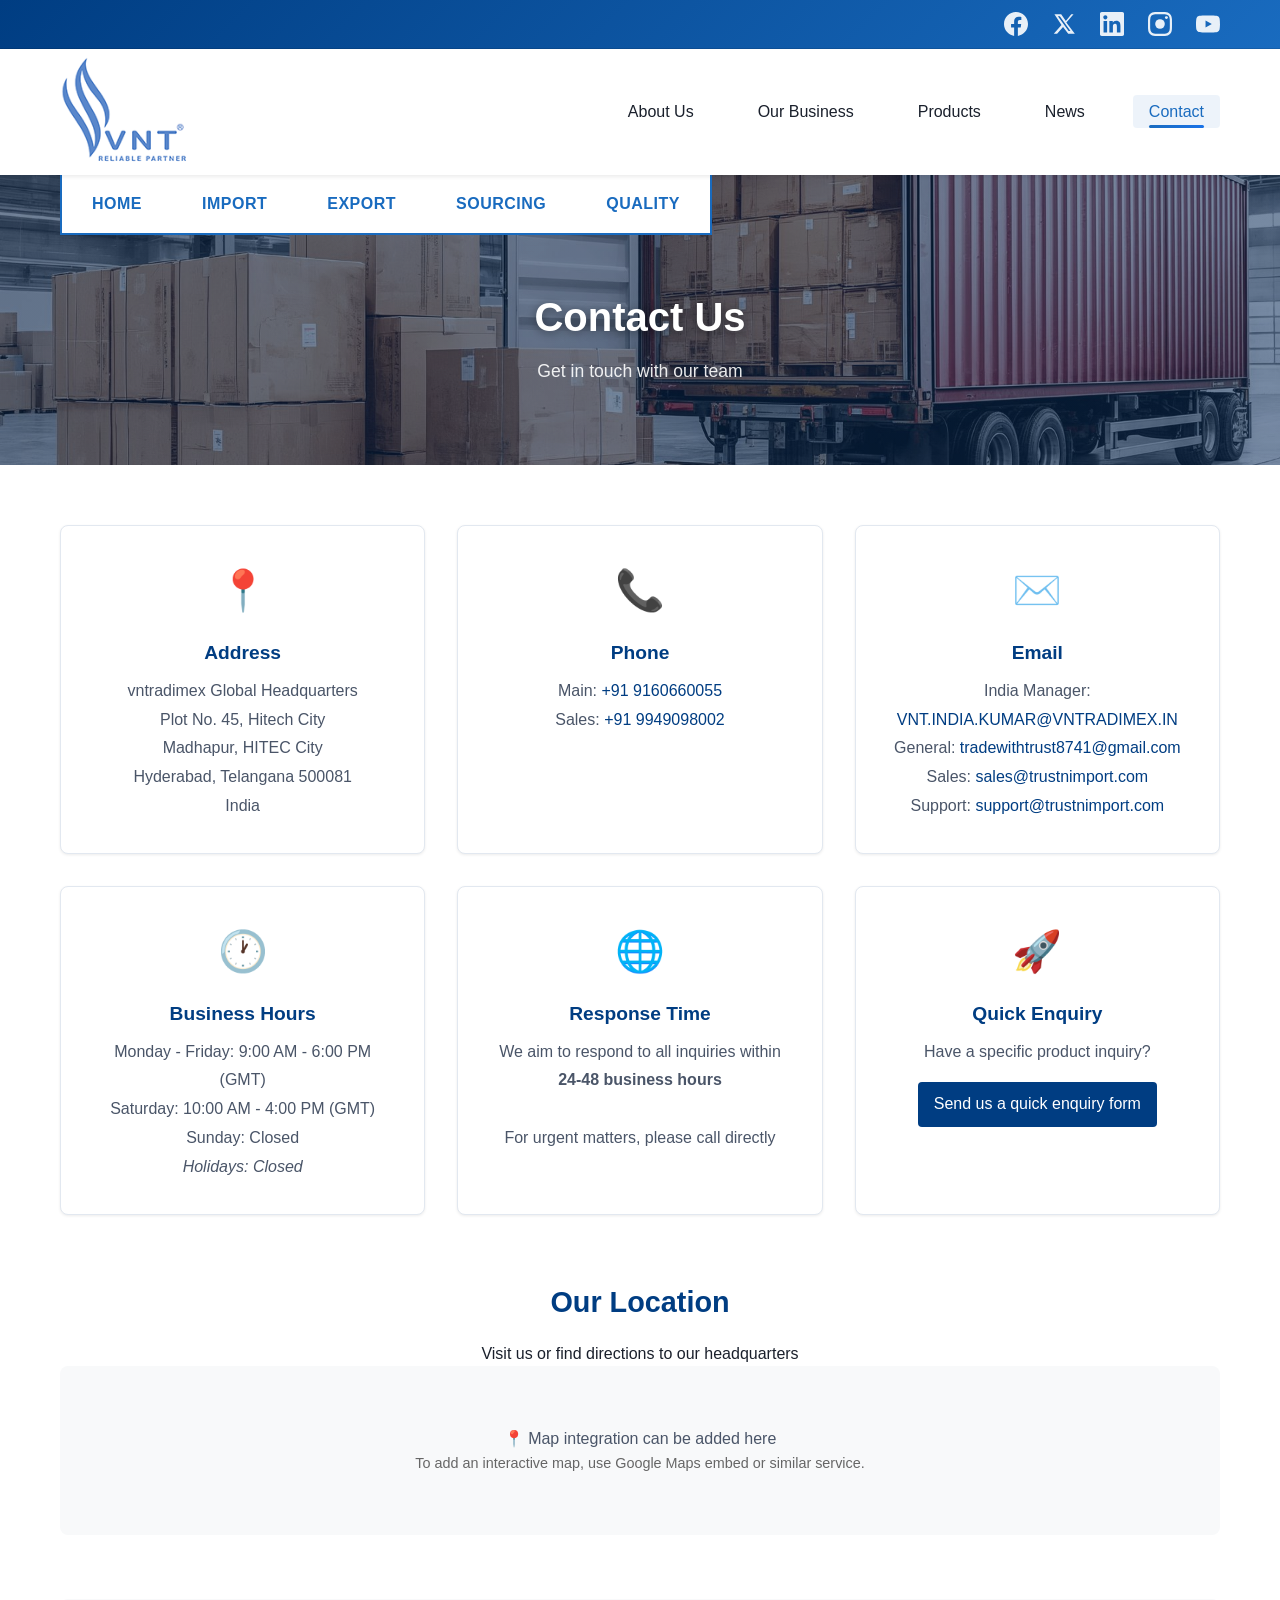
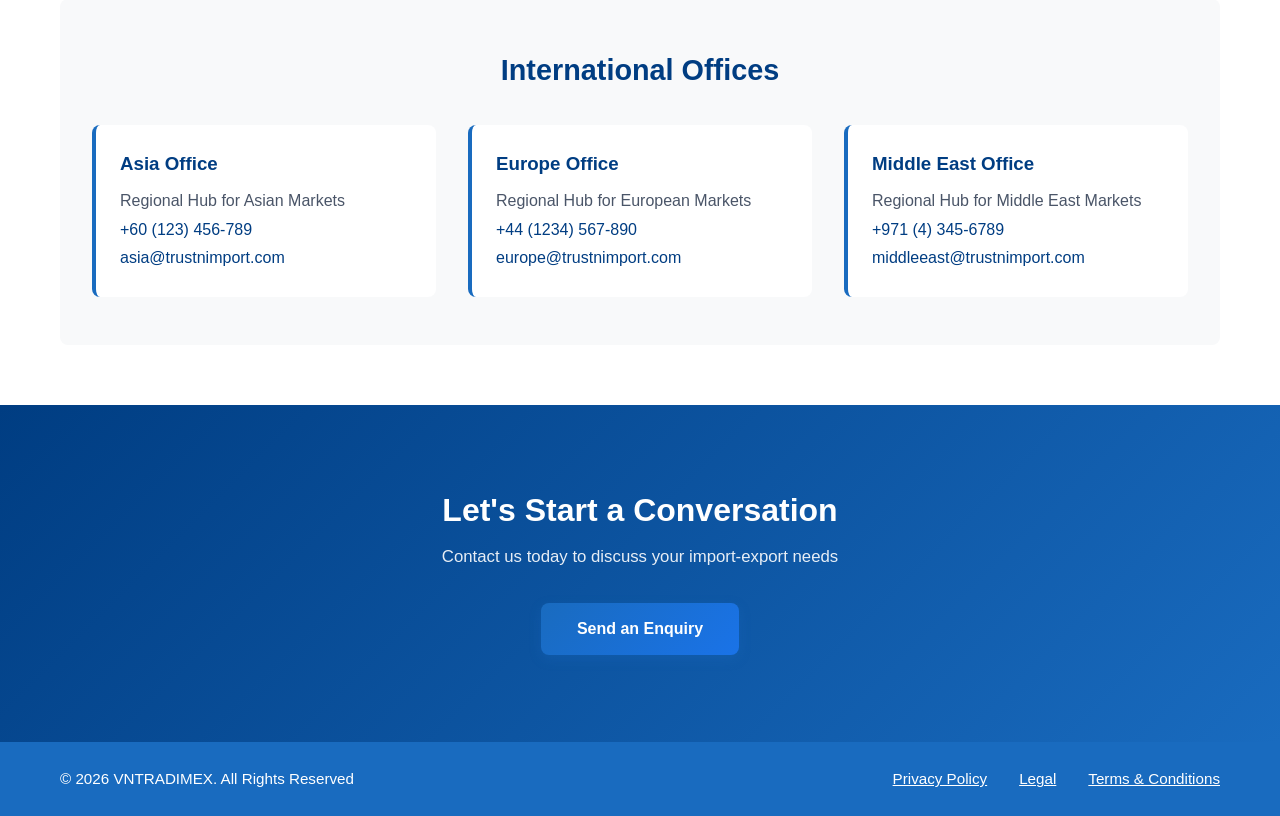
==== commit 7dc269c2: "Add India Manager email contact (VNT.INDIA.KUMAR@VNTRADIMEX.IN) - Display email on contact page as p" ====
--- a/contact.html
+++ b/contact.html
@@ -97,6 +97,7 @@
                         <div class="contact-icon">✉️</div>
                         <h3>Email</h3>
                         <p>
+                            India Manager: <a href="mailto:VNT.INDIA.KUMAR@VNTRADIMEX.IN">VNT.INDIA.KUMAR@VNTRADIMEX.IN</a><br>
                             General: <a href="mailto:tradewithtrust8741@gmail.com">tradewithtrust8741@gmail.com</a><br>
                             Sales: <a href="mailto:sales@trustnimport.com">sales@trustnimport.com</a><br>
                             Support: <a href="mailto:support@trustnimport.com">support@trustnimport.com</a>
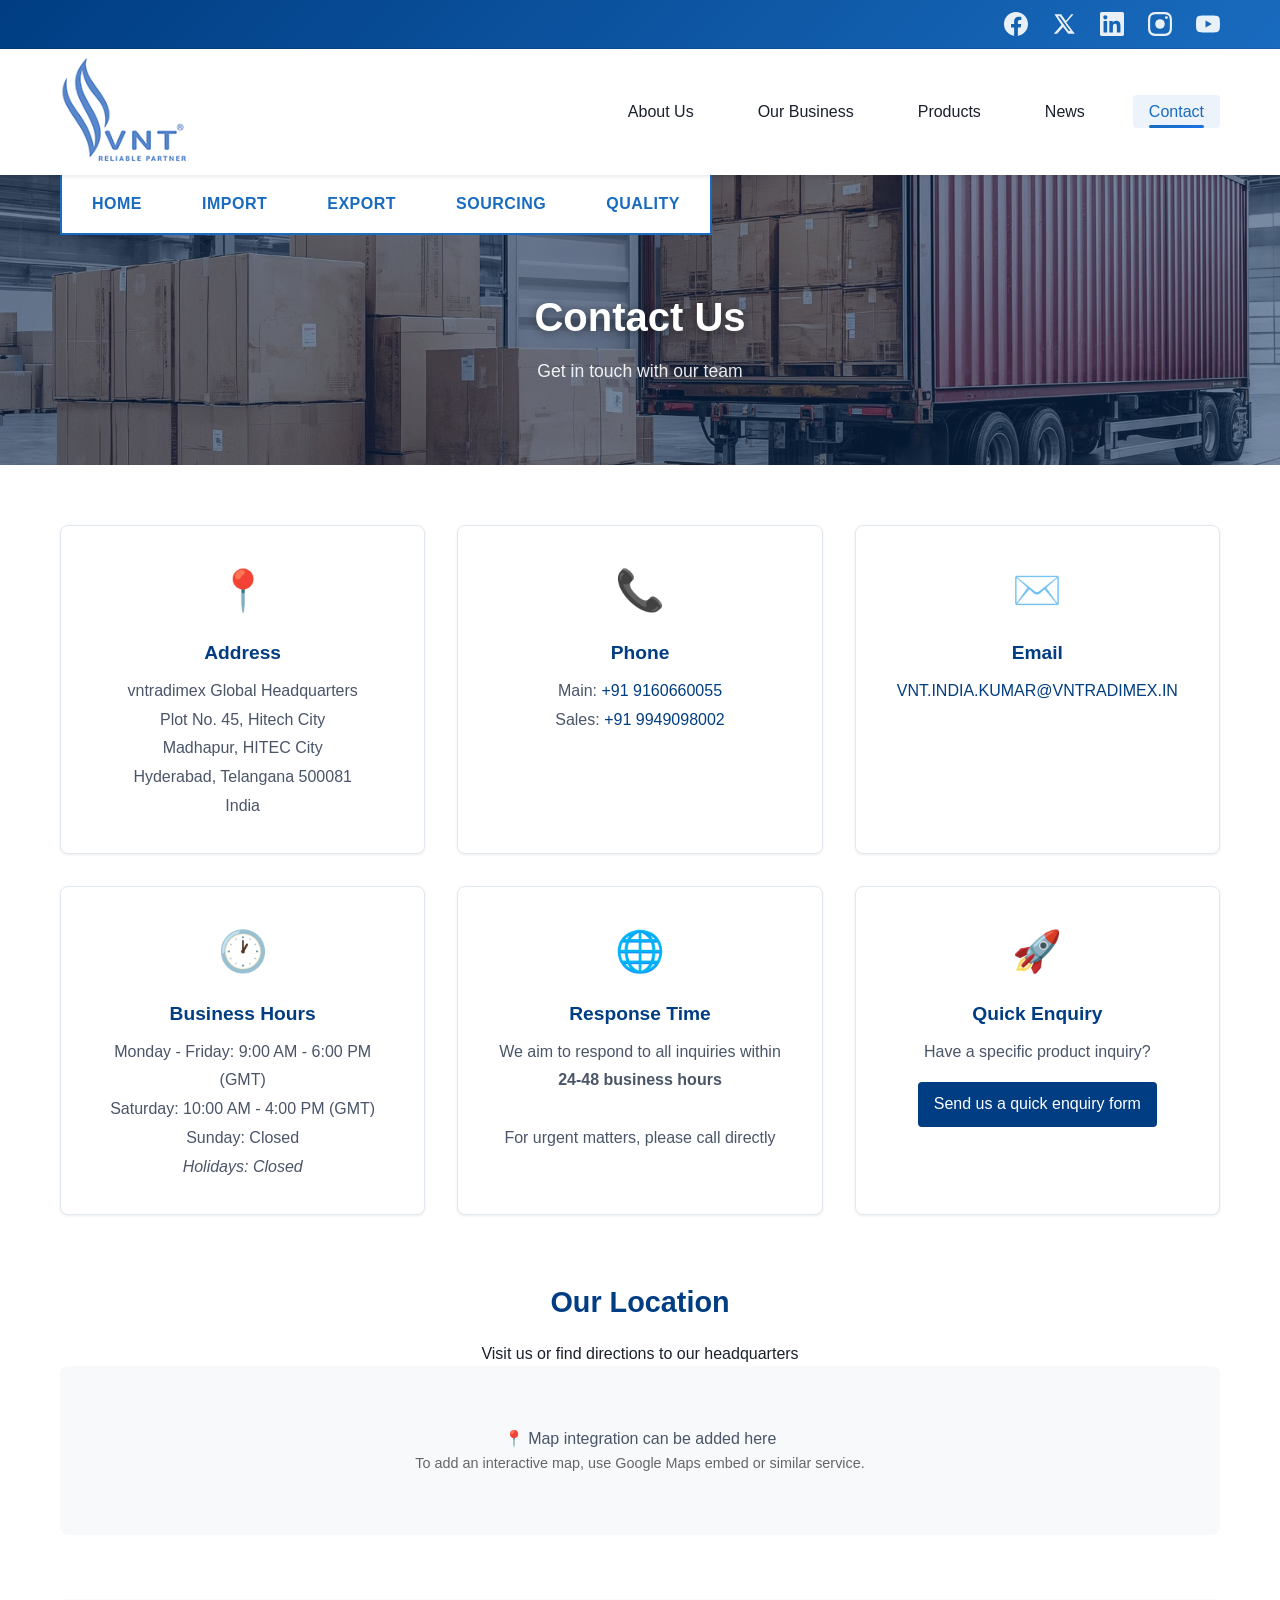
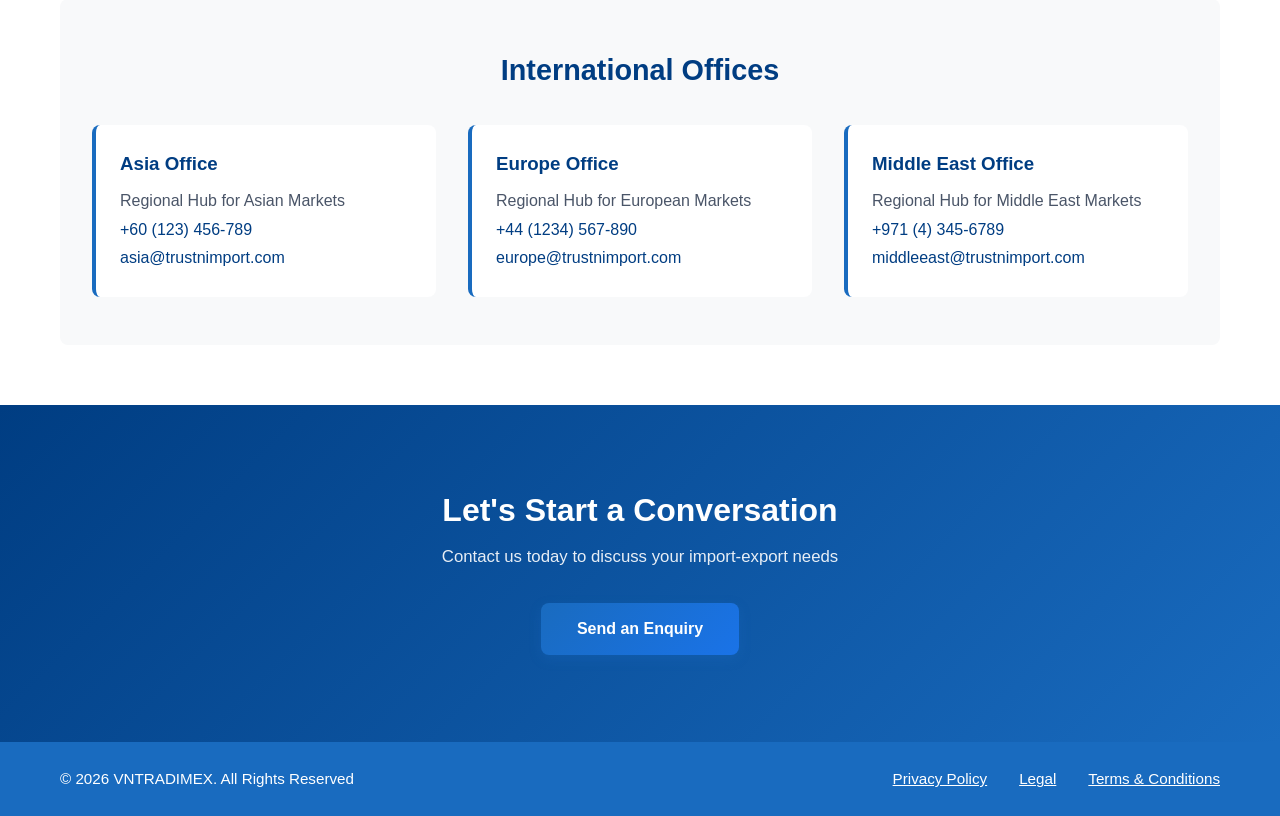
==== commit d7a31b97: "Remove old email addresses, keep only India Manager contact - Remove General, Sales, and Support ema" ====
--- a/contact.html
+++ b/contact.html
@@ -97,10 +97,7 @@
                         <div class="contact-icon">✉️</div>
                         <h3>Email</h3>
                         <p>
-                            India Manager: <a href="mailto:VNT.INDIA.KUMAR@VNTRADIMEX.IN">VNT.INDIA.KUMAR@VNTRADIMEX.IN</a><br>
-                            General: <a href="mailto:tradewithtrust8741@gmail.com">tradewithtrust8741@gmail.com</a><br>
-                            Sales: <a href="mailto:sales@trustnimport.com">sales@trustnimport.com</a><br>
-                            Support: <a href="mailto:support@trustnimport.com">support@trustnimport.com</a>
+                            <a href="mailto:VNT.INDIA.KUMAR@VNTRADIMEX.IN">VNT.INDIA.KUMAR@VNTRADIMEX.IN</a>
                         </p>
                     </div>
 
